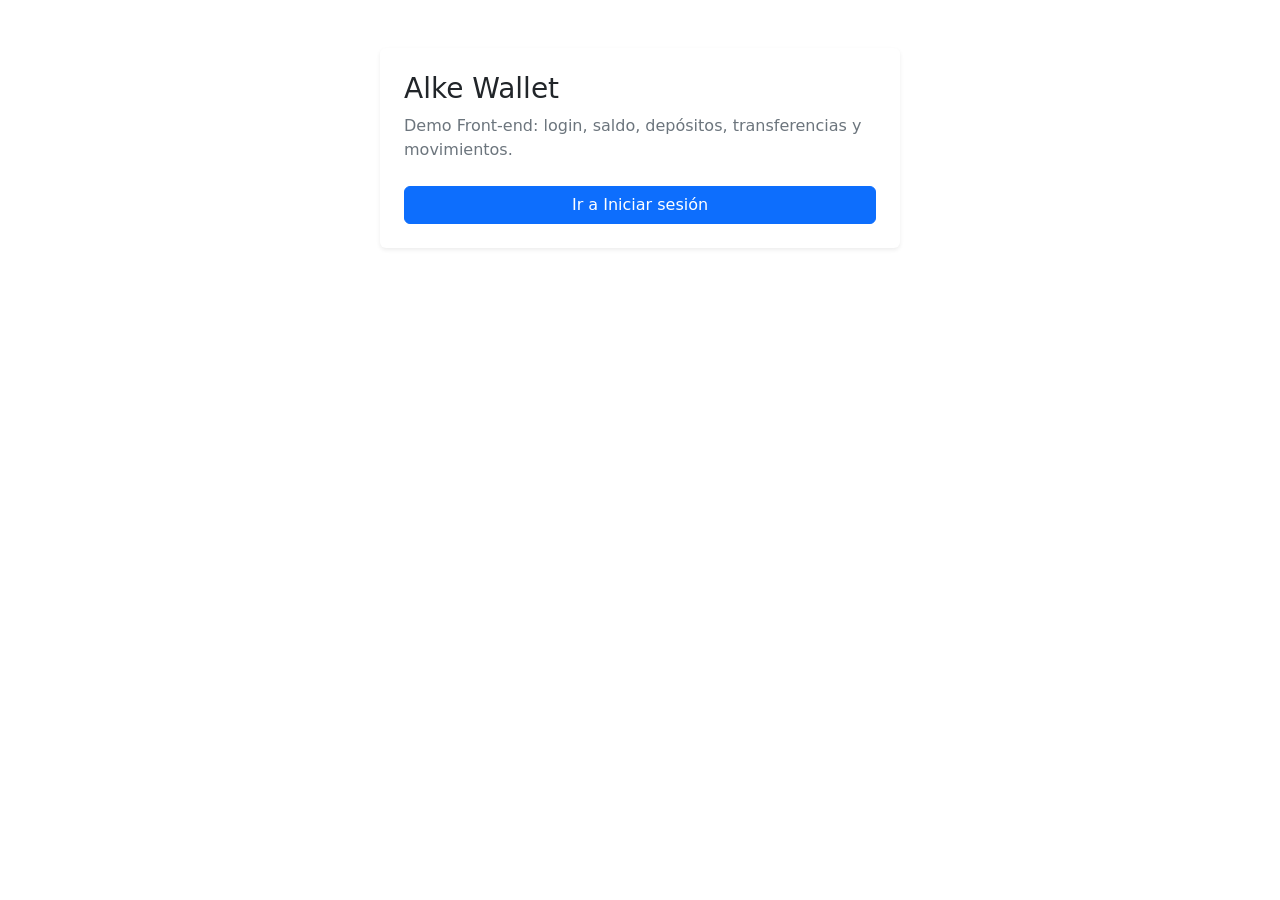
==== index.html @ 4e74afab "se crea el contenido del archivo index.html" ====
<!doctype html>
<html lang="es">
<head>
  <meta charset="utf-8" />
  <meta name="viewport" content="width=device-width, initial-scale=1" />
  <title>Alke Wallet</title>

  <!-- Bootstrap CSS -->
  <link href="https://cdn.jsdelivr.net/npm/bootstrap@5.3.3/dist/css/bootstrap.min.css" rel="stylesheet">
  <link rel="stylesheet" href="assets/css/styles.css">
</head>
<body class="bg-soft">

  <main class="container py-5">
    <div class="card shadow-sm border-0 mx-auto" style="max-width: 520px;">
      <div class="card-body p-4">
        <h1 class="h3 mb-2">Alke Wallet</h1>
        <p class="text-secondary mb-4">
          Demo Front-end: login, saldo, depósitos, transferencias y movimientos.
        </p>
        <a class="btn btn-primary w-100" href="pages/login.html">Ir a Iniciar sesión</a>
      </div>
    </div>
  </main>

  <!-- Bootstrap JS + jQuery -->
  <script src="https://code.jquery.com/jquery-3.7.1.min.js"></script>
  <script src="https://cdn.jsdelivr.net/npm/bootstrap@5.3.3/dist/js/bootstrap.bundle.min.js"></script>

  <!-- App -->
  <script src="assets/js/data.js"></script>
  <script src="assets/js/ui.js"></script>
  <script src="assets/js/auth.js"></script>
  <script src="assets/js/wallet.js"></script>
  <script src="assets/js/app.js"></script>
</body>
</html>
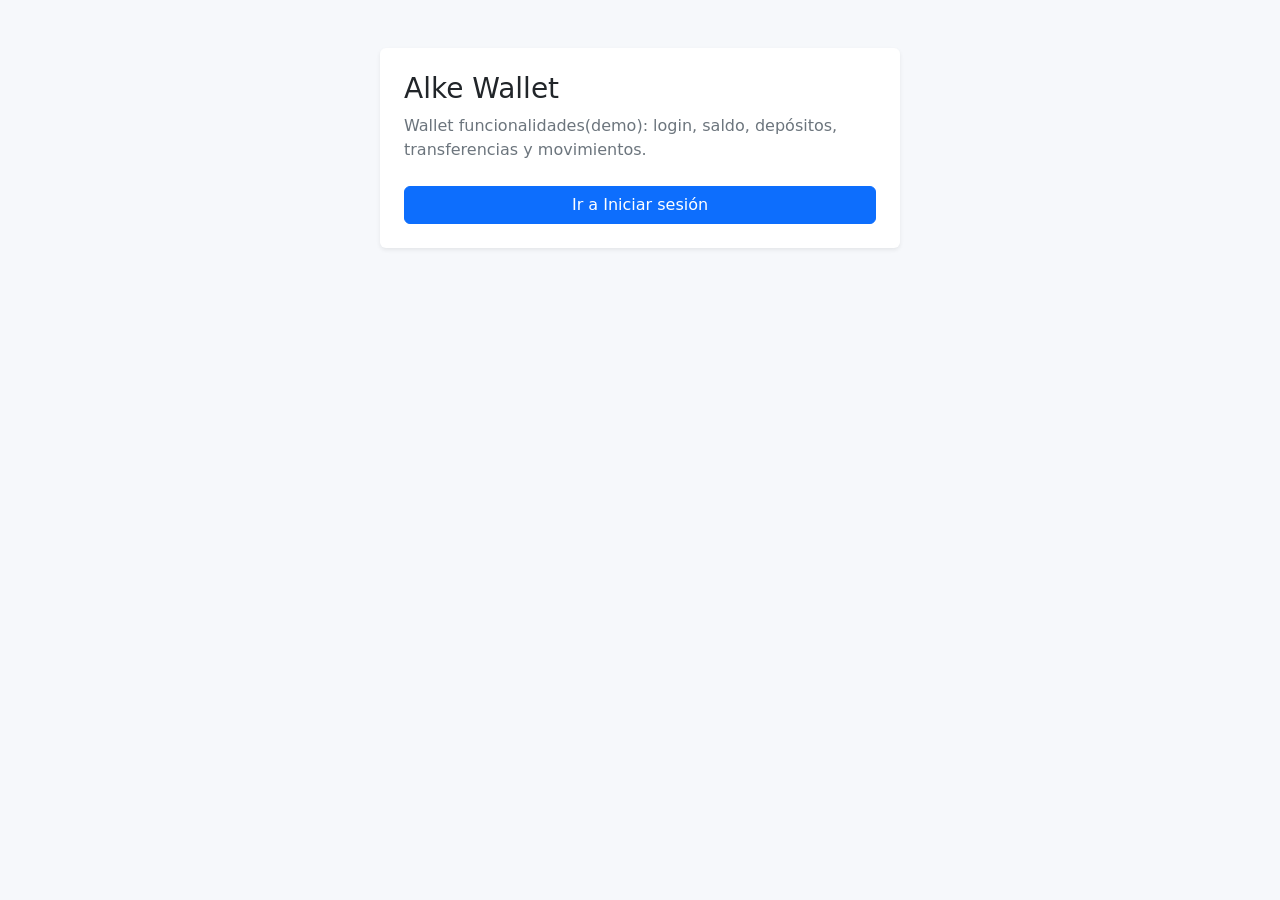
==== commit 167bafaf: "se crean los archivos js y css" ====
--- a/index.html
+++ b/index.html
@@ -9,6 +9,8 @@
   <link href="https://cdn.jsdelivr.net/npm/bootstrap@5.3.3/dist/css/bootstrap.min.css" rel="stylesheet">
   <link rel="stylesheet" href="assets/css/styles.css">
 </head>
+
+
 <body class="bg-soft">
 
   <main class="container py-5">
@@ -16,18 +18,18 @@
       <div class="card-body p-4">
         <h1 class="h3 mb-2">Alke Wallet</h1>
         <p class="text-secondary mb-4">
-          Demo Front-end: login, saldo, depósitos, transferencias y movimientos.
+          Wallet funcionalidades(demo): login, saldo, depósitos, transferencias y movimientos.
         </p>
         <a class="btn btn-primary w-100" href="pages/login.html">Ir a Iniciar sesión</a>
       </div>
     </div>
   </main>
 
-  <!-- Bootstrap JS + jQuery -->
+  <!-- Bootstrap JS y jQuery -->
   <script src="https://code.jquery.com/jquery-3.7.1.min.js"></script>
   <script src="https://cdn.jsdelivr.net/npm/bootstrap@5.3.3/dist/js/bootstrap.bundle.min.js"></script>
 
-  <!-- App -->
+  <!-- conectamos con las distintas app -->
   <script src="assets/js/data.js"></script>
   <script src="assets/js/ui.js"></script>
   <script src="assets/js/auth.js"></script>
--- a/assets/css/styles.css
+++ b/assets/css/styles.css
@@ -0,0 +1,36 @@
+/* Paleta suave tipo fintech */
+:root{
+  --bg-soft: #f6f8fb;
+  --ink: #0f172a;
+  --muted: #64748b;
+  --brand: #0d6efd;
+}
+
+.bg-soft{ background: var(--bg-soft); }
+.text-muted2{ color: var(--muted); }
+
+.brand-badge{
+  display:inline-flex;
+  align-items:center;
+  gap:.5rem;
+  padding:.35rem .6rem;
+  border-radius:999px;
+  background:#eaf2ff;
+  color:var(--brand);
+  font-weight:600;
+  font-size:.9rem;
+}
+
+.money{
+  font-variant-numeric: tabular-nums;
+  letter-spacing: .2px;
+}
+
+.pointer{ cursor: pointer; }
+
+.card-hover:hover{
+  transform: translateY(-2px);
+  transition: .15s ease-in-out;
+}
+
+.small-help{ font-size: .9rem; color: var(--muted); }
